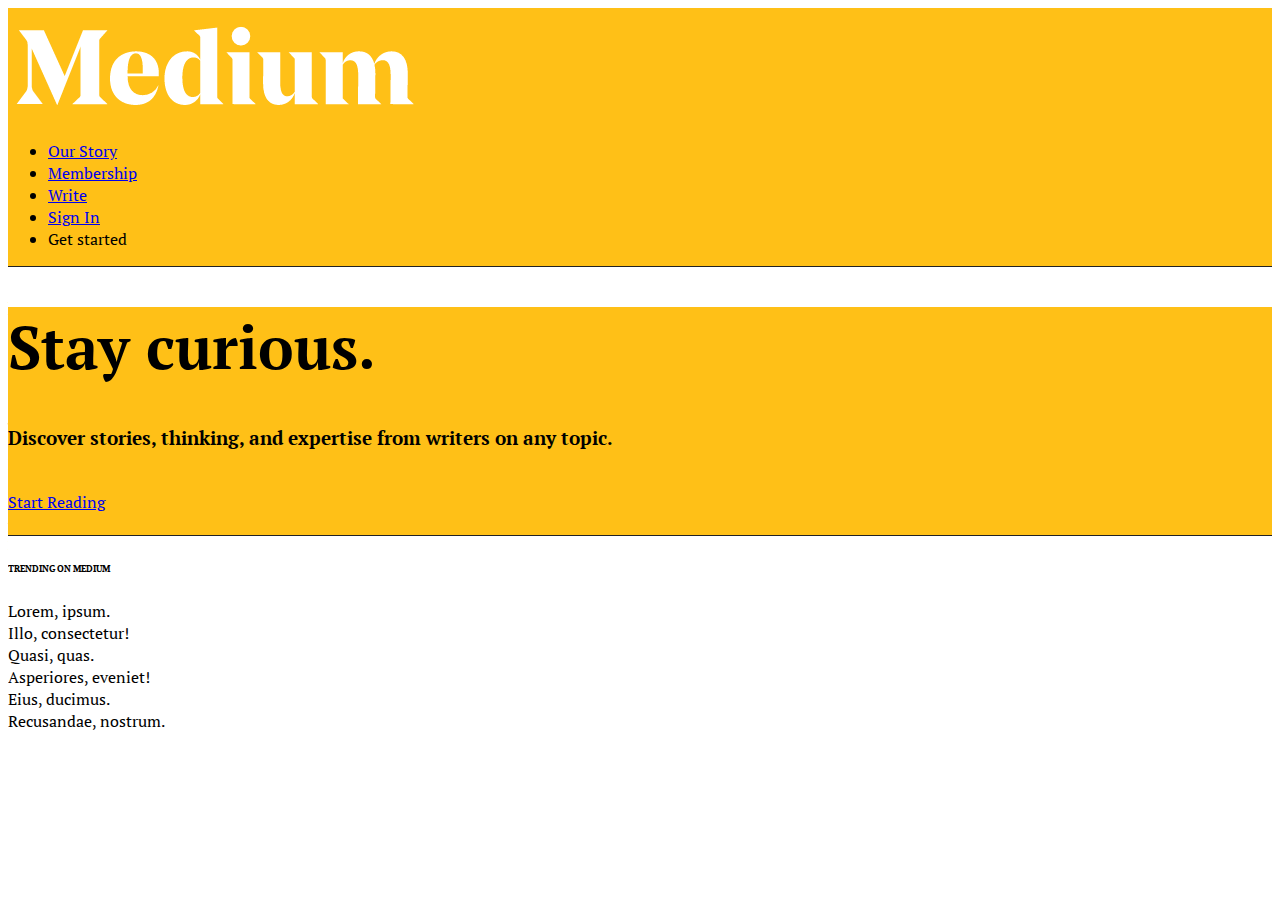
==== Basic/medium-clone/index.html @ e5dbef43 "medium clone updated" ====
<!DOCTYPE html>
<html lang="en">
  <head>
    <meta charset="utf-8" />
    <meta name="viewport" content="width=device-width, initial-scale=1" />
    <title>Medium Demo</title>
    <script
      src="https://kit.fontawesome.com/fb64a6da9d.js"
      crossorigin="anonymous"
    ></script>
    <link rel="preconnect" href="https://fonts.googleapis.com">
    <link rel="preconnect" href="https://fonts.gstatic.com" crossorigin>
    <link href="https://fonts.googleapis.com/css2?family=PT+Serif:ital,wght@0,400;0,700;1,400&display=swap" rel="stylesheet">
<link rel="stylesheet" href="./style.css" />
    <link
      href="https://cdn.jsdelivr.net/npm/bootstrap@5.2.2/dist/css/bootstrap.min.css"
      rel="stylesheet"
      integrity="sha384-Zenh87qX5JnK2Jl0vWa8Ck2rdkQ2Bzep5IDxbcnCeuOxjzrPF/et3URy9Bv1WTRi"
      crossorigin="anonymous"
    />
  </head>
  <body id="body">
    <!--nav start-->
    <div  class="nav-bg-yellow bordor-bottom-dark p-2">
      <div class="container ">
        <nav class="navbar navbar-expand-lg">
          <div class="container">
            <a class="navbar-brand" href="#"
              ><img
                src="./img/medium.png"
                alt="medium-logo"
                class="img-fluid w-25"
            /></a>

            <ul class="navbar-nav px-3">
             
              <li class="nav-item mx-1">
                <a class="nav-link active" aria-current="page" href="#">Our Story</a>
              </li>
              <li class="nav-item mx-1">
                <a class="nav-link active" href="#">Membership</a>
              </li>
              <li class="nav-item mx-1">
                <a class="nav-link active" href="#">Write</a>
              </li>
              <li class="nav-item mx-1">
                <a class="nav-link active" href="#">Sign In</a>
              </li>
              <li class="nav-item mx-1">
                <a class="nav-link btn btn-dark text-light mx-3">Get started</a>
              </li>
            </ul>
          </div>
        </nav>
      </div>
    </div>
    <!--Nav Eneded-->
    <div  class="nav-bg-yellow  bordor-bottom-dark p-2">
      <div class="container">
        <div class="row">
          <div class="col-sm-5 p-4 pt-5 pb-4">
            <div class="stay">
              <h1 class="display-1  pt-5 mt-3">
                Stay curious.
              </h1>
              
            </div>
            <div class="">
              <h3>
                Discover stories, thinking, and expertise from writers on any topic.
              </h3>
              <br>
              <a href="#" class=" btn btn-dark text-light mt-3 w-50 ">Start Reading</a>
            </div>
            
          </div>
          <div class="col-sm-6 p-4 mx-3">
            <div class="div">
              <img src="https://picsum.photos/500/500" class="rounded-circle float-end" alt="">

            </div>
        </div>
      </div>
    </div>
    </div>

    <div class="container">
      <div class="row">
        <div class="col-12 mt-4">
          <h6>
            <i class="fa-solid fa-arrow-trend-up"></i> <small class="m-1">TRENDING ON MEDIUM</small>
          </h6>
        </div>
        <div class="row">
          <article class="col-sm-4">Lorem, ipsum.</article>
          <article class="col-sm-4">Illo, consectetur!</article>
          <article class="col-sm-4">Quasi, quas.</article>
          <article class="col-sm-4">Asperiores, eveniet!</article>
          <article class="col-sm-4">Eius, ducimus.</article>
          <article class="col-sm-4">Recusandae, nostrum.</article>
        </div>
      </div>
    </div>

    <script
      src="https://cdn.jsdelivr.net/npm/bootstrap@5.2.2/dist/js/bootstrap.bundle.min.js"
      integrity="sha384-OERcA2EqjJCMA+/3y+gxIOqMEjwtxJY7qPCqsdltbNJuaOe923+mo//f6V8Qbsw3"
      crossorigin="anonymous"
    ></script>
  </body>
</html>
---- Basic/medium-clone/style.css ----
#body{
    font-family: 'PT Serif', serif;

}
.nav-bg-yellow{

    background-color: #ffc017; 
    
}

.bordor-bottom-dark{
    border-bottom: 1px solid #222222
}

.stay{
    font-size: 30px;
    font-weight: bold;
}
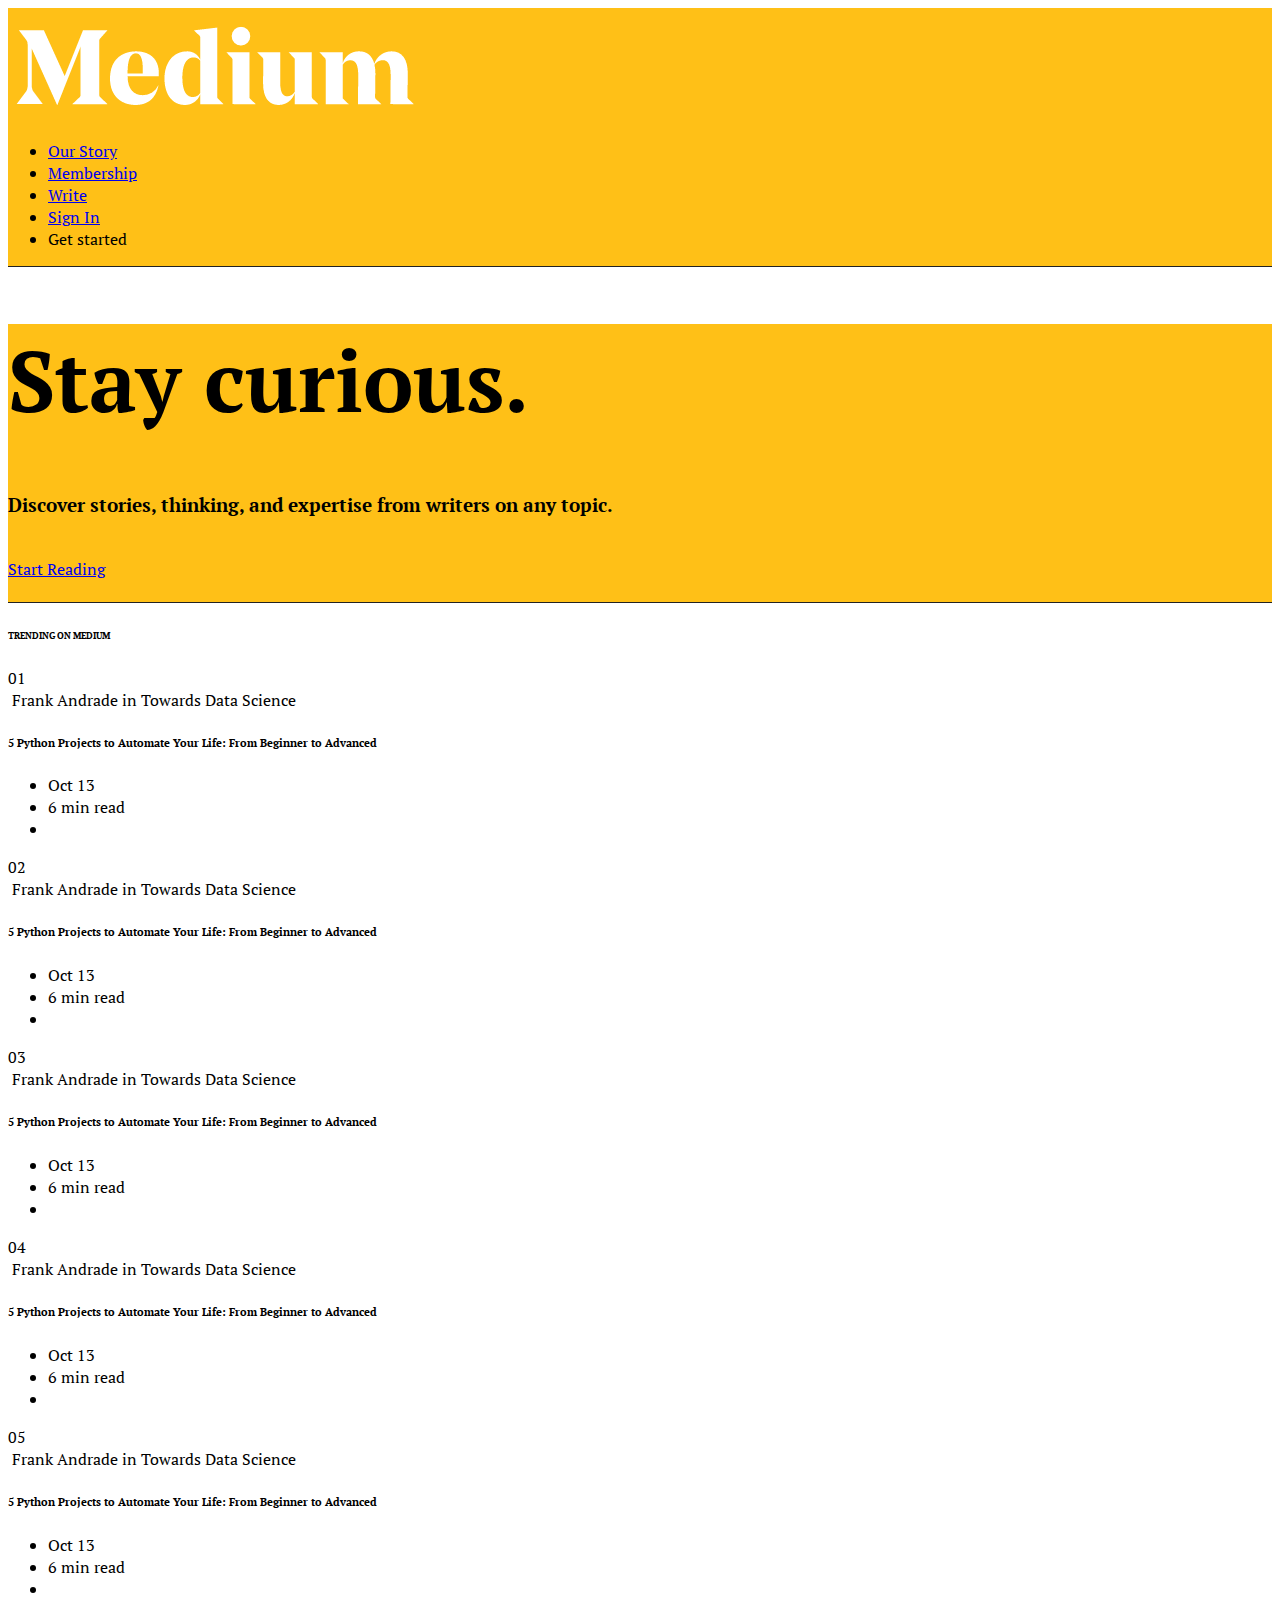
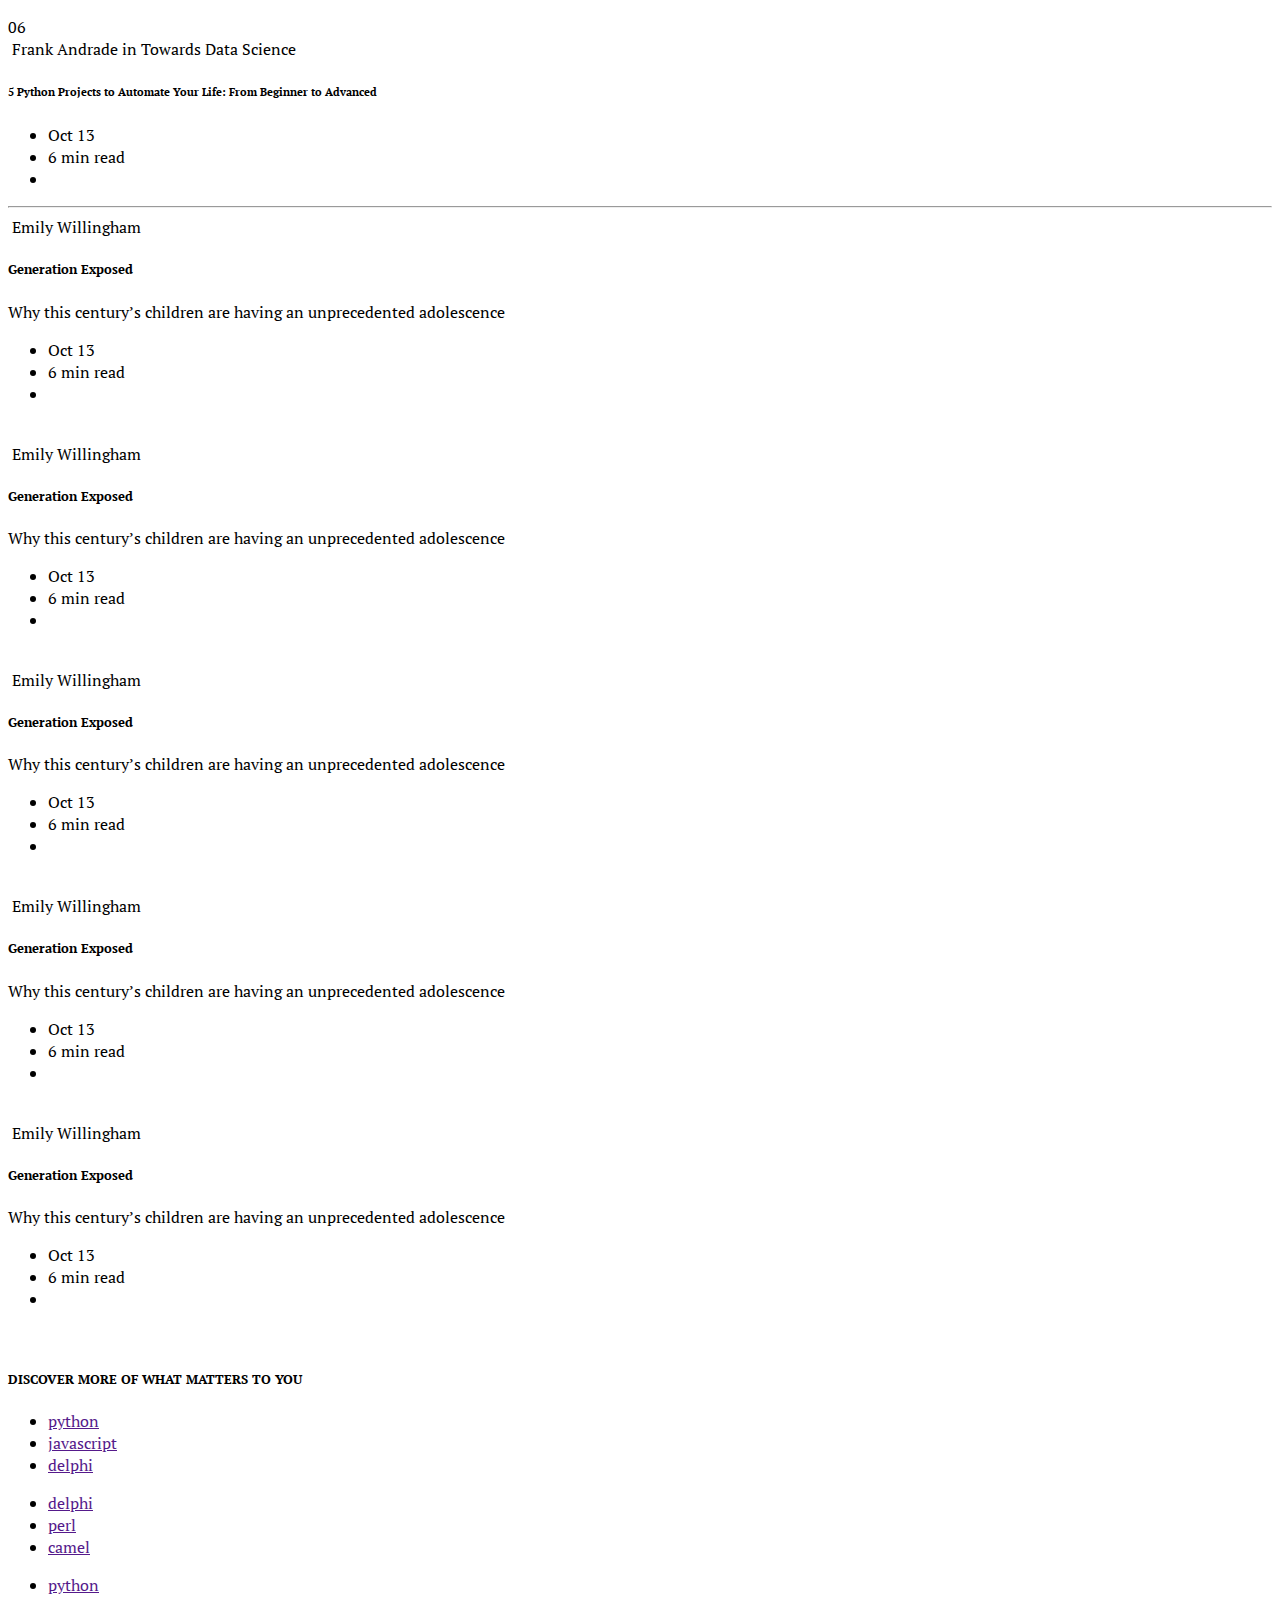
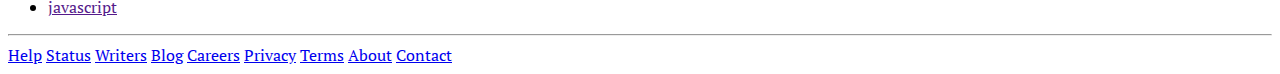
==== commit f0b3712c: "medium clone ended" ====
--- a/Basic/medium-clone/index.html
+++ b/Basic/medium-clone/index.html
@@ -47,7 +47,7 @@
                 <a class="nav-link active" href="#">Sign In</a>
               </li>
               <li class="nav-item mx-1">
-                <a class="nav-link btn btn-dark text-light mx-3">Get started</a>
+                <a class="nav-link btn p-2 rounded-pill btn-dark text-light mx-3">Get started</a>
               </li>
             </ul>
           </div>
@@ -59,8 +59,8 @@
       <div class="container">
         <div class="row">
           <div class="col-sm-5 p-4 pt-5 pb-4">
-            <div class="stay">
-              <h1 class="display-1  pt-5 mt-3">
+            <div class="">
+              <h1 style="font-size:85px" class="display-1 stay pt-4 mt-3">
                 Stay curious.
               </h1>
               
@@ -70,13 +70,13 @@
                 Discover stories, thinking, and expertise from writers on any topic.
               </h3>
               <br>
-              <a href="#" class=" btn btn-dark text-light mt-3 w-50 ">Start Reading</a>
+              <a href="#" class=" btn btn-dark text-light rounded-pill mt-3 w-50 ">Start Reading</a>
             </div>
             
           </div>
           <div class="col-sm-6 p-4 mx-3">
-            <div class="div">
-              <img src="https://picsum.photos/500/500" class="rounded-circle float-end" alt="">
+            <div class="">
+              <img src="https://picsum.photos/400/400" class="rounded-circle float-end" alt="">
 
             </div>
         </div>
@@ -84,24 +84,293 @@
     </div>
     </div>
 
-    <div class="container">
-      <div class="row">
-        <div class="col-12 mt-4">
+    <div class="container ">
+      <div class="row p-3">
+        <div class="col-12 mt-5 mb-1">
           <h6>
-            <i class="fa-solid fa-arrow-trend-up"></i> <small class="m-1">TRENDING ON MEDIUM</small>
+            <i class="fa-solid fa-arrow-trend-up"></i> <small class="mt-3 fw-semibold ">TRENDING ON MEDIUM</small>
           </h6>
         </div>
         <div class="row">
-          <article class="col-sm-4">Lorem, ipsum.</article>
-          <article class="col-sm-4">Illo, consectetur!</article>
-          <article class="col-sm-4">Quasi, quas.</article>
-          <article class="col-sm-4">Asperiores, eveniet!</article>
-          <article class="col-sm-4">Eius, ducimus.</article>
-          <article class="col-sm-4">Recusandae, nostrum.</article>
+          <article class="col-sm-4 mb-2 mt-1 px-2">
+            <div class="row">
+              <div class="col-1 text-black-50">01</div>
+              <div class="col-11" >
+                <img src="https://picsum.photos/id/11/25/25" class="rounded-circle" alt="">
+                <span class="small  px-1 mt-1"> Frank Andrade
+                  in
+                  Towards Data Science</span>
+                <h6 class="pt-2 fw-bold">5 Python Projects to Automate Your Life: From Beginner to Advanced</h6>
+              
+                <ul class="list-inline small">
+                  <li class="list-inline-item">Oct 13</li>
+                  <li class="list-inline-item">6 min read</li>
+                  <li class="list-inline-item"><i class="fa-solid fa-star"></i></li>
+                </ul>           
+              </div>
+            </div>
+          </article>
+          <article class="col-sm-4 mb-2 mt-1 px-2">
+            <div class="row">
+              <div class="col-1 text-black-50">02</div>
+              <div class="col-11" >
+                <img src="https://picsum.photos/id/111/25/25" class="rounded-circle" alt="">
+                <span class="small  px-1 mt-1"> Frank Andrade
+                  in
+                  Towards Data Science</span>
+                <h6 class="pt-2 fw-bold">5 Python Projects to Automate Your Life: From Beginner to Advanced</h6>
+              
+                <ul class="list-inline small">
+                  <li class="list-inline-item">Oct 13</li>
+                  <li class="list-inline-item">6 min read</li>
+                  <li class="list-inline-item"><i class="fa-solid fa-star"></i></li>
+                </ul>           
+              </div>
+            </div>
+          </article>
+          <article class="col-sm-4 mb-2 mt-1 px-2">
+            <div class="row">
+              <div class="col-1 text-black-50">03</div>
+              <div class="col-11" >
+                <img src="https://picsum.photos/id/121/25/25" class="rounded-circle" alt="">
+                <span class="small  px-1 mt-1"> Frank Andrade
+                  in
+                  Towards Data Science</span>
+                <h6 class="pt-2 fw-bold">5 Python Projects to Automate Your Life: From Beginner to Advanced</h6>
+              
+                <ul class="list-inline small">
+                  <li class="list-inline-item">Oct 13</li>
+                  <li class="list-inline-item">6 min read</li>
+                  <li class="list-inline-item"><i class="fa-solid fa-star"></i></li>
+                </ul>           
+              </div>
+            </div>
+          </article>
+          <article class="col-sm-4 mb-2 mt-1 px-2">
+            <div class="row">
+              <div class="col-1 text-black-50">04</div>
+              <div class="col-11" >
+                <img src="https://picsum.photos/id/311/25/25" class="rounded-circle" alt="">
+                <span class="small  px-1 mt-1"> Frank Andrade
+                  in
+                  Towards Data Science</span>
+                <h6 class="pt-2 fw-bold">5 Python Projects to Automate Your Life: From Beginner to Advanced</h6>
+              
+                <ul class="list-inline small">
+                  <li class="list-inline-item">Oct 13</li>
+                  <li class="list-inline-item">6 min read</li>
+                  <li class="list-inline-item"><i class="fa-solid fa-star"></i></li>
+                </ul>           
+              </div>
+            </div>
+          </article>
+          <article class="col-sm-4 mb-2 mt-1 px-2">
+            <div class="row">
+              <div class="col-1 text-black-50">05</div>
+              <div class="col-11" >
+                <img src="https://picsum.photos/id/117/25/25" class="rounded-circle" alt="">
+                <span class="small  px-1 mt-1"> Frank Andrade
+                  in
+                  Towards Data Science</span>
+                <h6 class="pt-2 fw-bold">5 Python Projects to Automate Your Life: From Beginner to Advanced</h6>
+              
+                <ul class="list-inline small">
+                  <li class="list-inline-item">Oct 13</li>
+                  <li class="list-inline-item">6 min read</li>
+                  <li class="list-inline-item"><i class="fa-solid fa-star"></i></li>
+                </ul>           
+              </div>
+            </div>
+          </article>
+          <article class="col-sm-4 mb-2 mt-1 px-2">
+            <div class="row">
+              <div class="col-1 text-black-50">06</div>
+              <div class="col-11" >
+                <img src="https://picsum.photos/id/130/25/25" class="rounded-circle" alt="">
+                <span class="small  px-1 mt-1"> Frank Andrade
+                  in
+                  Towards Data Science</span>
+                <h6 class="pt-2 fw-bold">5 Python Projects to Automate Your Life: From Beginner to Advanced</h6>
+              
+                <ul class="list-inline small">
+                  <li class="list-inline-item">Oct 13</li>
+                  <li class="list-inline-item">6 min read</li>
+                  <li class="list-inline-item"><i class="fa-solid fa-star"></i></li>
+                </ul>           
+              </div>
+            </div>
+          </article>
+       
         </div>
       </div>
-    </div>
-
+      <hr>
+      <div class="row pt-4">
+      
+
+        <section class="col-sm-8 ">
+          <article class="row mb-3 pb-2">
+            
+            <div class="col-sm-8">
+              <img src="https://picsum.photos/id/989/25/25" class="px-1 pb-2 rounded-circle" alt="">
+              <span class="small fw-semibold  px-1 mt-1"> Emily Willingham</span>
+              <h5 class="fw-bold">Generation Exposed</h5>
+              <p class="fw-lighter">
+                Why this century’s children are having an unprecedented adolescence
+              </p>
+              <ul class="list-inline small">
+                <li class="list-inline-item">Oct 13</li>
+                <li class="list-inline-item">6 min read</li>
+                <li class="list-inline-item"><i class="fa-solid fa-star"></i></li>
+              </ul>    
+            </div>
+            <div class="col-4">
+              <img src="https://picsum.photos/id/421/300/200" class="img-fluid w-75 rounded" alt="">
+            </div>
+          </article>
+          <article class="row mb-3 pb-2">
+            
+            <div class="col-sm-8">
+              <img src="https://picsum.photos/id/95/25/25" class="px-1 pb-2 rounded-circle" alt="">
+              <span class="small fw-semibold  px-1 mt-1"> Emily Willingham</span>
+              <h5 class="fw-bold">Generation Exposed</h5>
+              <p class="fw-lighter">
+                Why this century’s children are having an unprecedented adolescence
+              </p>
+              <ul class="list-inline small">
+                <li class="list-inline-item">Oct 13</li>
+                <li class="list-inline-item">6 min read</li>
+                <li class="list-inline-item"><i class="fa-solid fa-star"></i></li>
+              </ul>    
+            </div>
+            <div class="col-4">
+              <img src="https://picsum.photos/id/321/300/200" class="img-fluid w-75 rounded" alt="">
+            </div>
+          </article>
+          <article class="row mb-3 pb-2">
+            
+            <div class="col-sm-8">
+              <img src="https://picsum.photos/id/91/25/25" class="px-1 pb-2 rounded-circle" alt="">
+              <span class="small fw-semibold  px-1 mt-1"> Emily Willingham</span>
+              <h5 class="fw-bold">Generation Exposed</h5>
+              <p class="fw-lighter">
+                Why this century’s children are having an unprecedented adolescence
+              </p>
+              <ul class="list-inline small">
+                <li class="list-inline-item">Oct 13</li>
+                <li class="list-inline-item">6 min read</li>
+                <li class="list-inline-item"><i class="fa-solid fa-star"></i></li>
+              </ul>    
+            </div>
+            <div class="col-4">
+              <img src="https://picsum.photos/id/31/300/200" class="img-fluid w-75 rounded" alt="">
+            </div>
+          </article>
+          <article class="row mb-3 pb-2">
+            
+            <div class="col-sm-8">
+              <img src="https://picsum.photos/id/29/25/25" class="px-1 pb-2 rounded-circle" alt="">
+              <span class="small fw-semibold  px-1 mt-1"> Emily Willingham</span>
+              <h5 class="fw-bold">Generation Exposed</h5>
+              <p class="fw-lighter">
+                Why this century’s children are having an unprecedented adolescence
+              </p>
+              <ul class="list-inline small">
+                <li class="list-inline-item">Oct 13</li>
+                <li class="list-inline-item">6 min read</li>
+                <li class="list-inline-item"><i class="fa-solid fa-star"></i></li>
+              </ul>    
+            </div>
+            <div class="col-4">
+              <img src="https://picsum.photos/id/721/300/200" class="img-fluid w-75 rounded" alt="">
+            </div>
+          </article>
+          <article class="row mb-3 pb-2">
+            
+            <div class="col-sm-8">
+              <img src="https://picsum.photos/id/19/25/25" class="px-1 pb-2 rounded-circle" alt="">
+              <span class="small fw-semibold  px-1 mt-1"> Emily Willingham</span>
+              <h5 class="fw-bold">Generation Exposed</h5>
+              <p class="fw-lighter">
+                Why this century’s children are having an unprecedented adolescence
+              </p>
+              <ul class="list-inline small">
+                <li class="list-inline-item">Oct 13</li>
+                <li class="list-inline-item">6 min read</li>
+                <li class="list-inline-item"><i class="fa-solid fa-star"></i></li>
+              </ul>    
+            </div>
+            <div class="col-4">
+              <img src="https://picsum.photos/id/121/300/200" class="img-fluid w-75 rounded" alt="">
+            </div>
+          </article>
+          
+          
+       
+        </section>
+        <aside class="pinned col-sm-4 float-end">
+
+          <h5 class="small fw-bold">DISCOVER MORE OF WHAT MATTERS TO YOU</h5>
+          <ul class="list-inline small">
+            <li class="list-inline-item">
+              <a href="" class="btn btn-sm btn-outline-secondary ">python</a>
+            </li>
+            <li class="list-inline-item">
+              <a href="" class="btn btn-sm btn-outline-secondary ">javascript</a>
+            </li>
+            <li class="list-inline-item">
+              <a href="" class="btn btn-sm btn-outline-secondary ">delphi</a>
+            </li>
+           
+           
+          </ul> 
+          <ul class="list-inline small">
+          
+            </li>
+            <li class="list-inline-item">
+              <a href="" class="btn btn-sm btn-outline-secondary ">delphi</a>
+            </li>
+            <li class="list-inline-item">
+              <a href="" class="btn btn-sm btn-outline-secondary ">perl</a>
+            </li>
+            <li class="list-inline-item">
+              <a href="" class="btn btn-sm btn-outline-secondary ">camel</a>
+            </li>
+            
+          </ul> 
+          <ul class="list-inline small">
+            <li class="list-inline-item">
+              <a href="" class="btn btn-sm btn-outline-secondary ">python</a>
+            </li>
+            <li class="list-inline-item">
+              <a href="" class="btn btn-sm btn-outline-secondary" >javascript</a>
+            </li>
+           
+          
+           
+          </ul> 
+          <hr>
+          <div class="links small">
+            <a href="#" class="text-decoration-none fw-lighter px-3 text-muted">Help</a>
+            <a href="#" class="text-decoration-none fw-lighter px-3 text-muted">Status</a>
+            <a href="#" class="text-decoration-none fw-lighter px-3 text-muted">Writers</a>
+            <a href="#" class="text-decoration-none fw-lighter px-3 text-muted">Blog</a>
+            <a href="#" class="text-decoration-none fw-lighter px-3 text-muted">Careers</a>
+            <a href="#" class="text-decoration-none fw-lighter px-3 text-muted">Privacy</a>
+            <a href="#" class="text-decoration-none fw-lighter px-3 text-muted">Terms</a>
+            <a href="#" class="text-decoration-none fw-lighter px-3 text-muted">About</a>
+            <a href="#" class="text-decoration-none fw-lighter px-3 text-muted">Contact</a>
+
+          </div>
+        </aside>
+        
+      </div>
+    </div>
+    
+    <!--Container End-->
+   
+      
+      
+    </div>
     <script
       src="https://cdn.jsdelivr.net/npm/bootstrap@5.2.2/dist/js/bootstrap.bundle.min.js"
       integrity="sha384-OERcA2EqjJCMA+/3y+gxIOqMEjwtxJY7qPCqsdltbNJuaOe923+mo//f6V8Qbsw3"
--- a/Basic/medium-clone/style.css
+++ b/Basic/medium-clone/style.css
@@ -13,6 +13,6 @@
 }
 
 .stay{
-    font-size: 30px;
-    font-weight: bold;
-}+    font-size: 50px;
+    
+}
